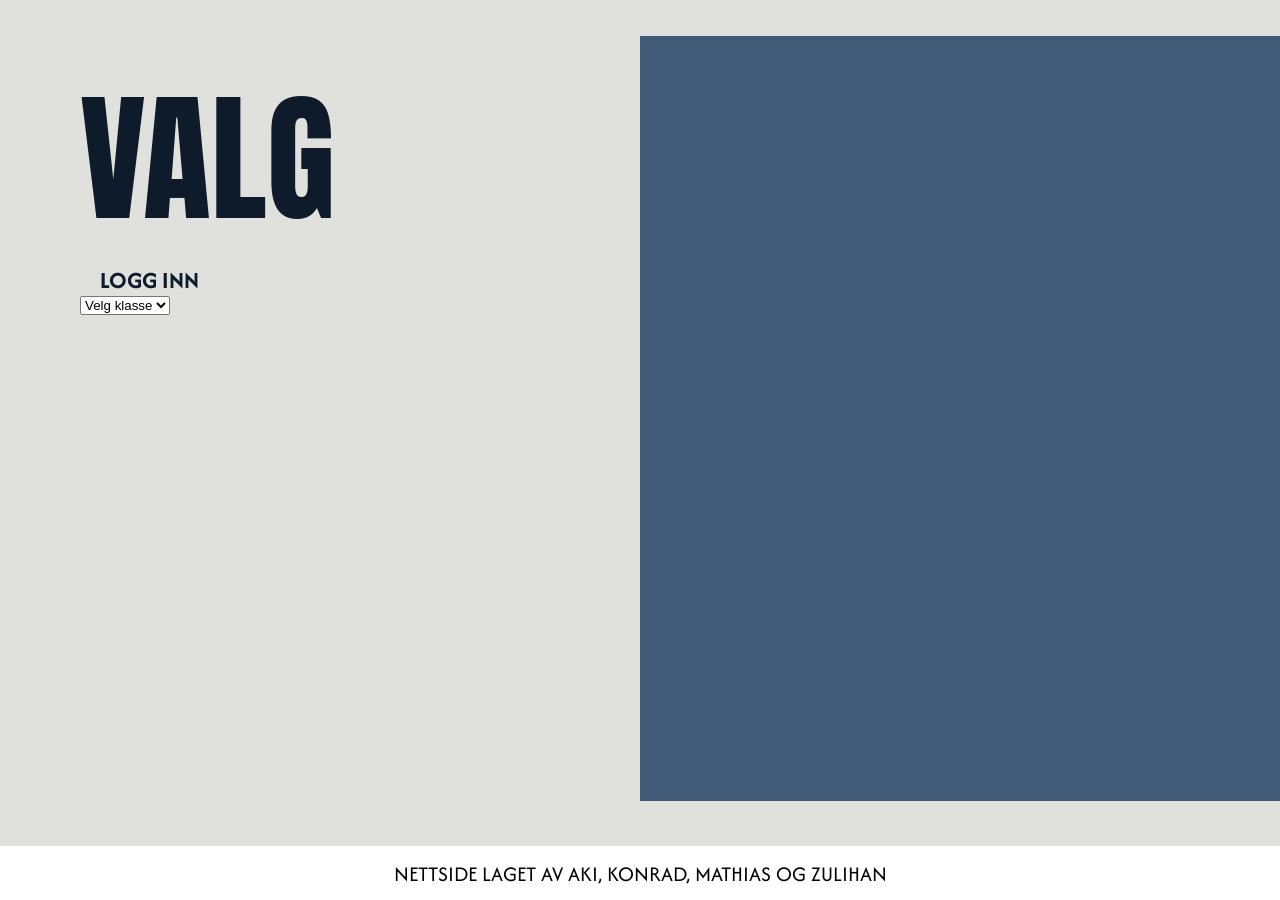
==== index.html @ a8dd0dee "Startet med logg inn siden" ====
<!DOCTYPE html>
<html lang="en">
<head>
    <meta charset="UTF-8">
    <meta name="viewport" content="width=device-width, initial-scale=1.0">
    <title>VALG nettside, Gruppe 1</title>
    <link rel="stylesheet" href="style.css">

    <!-- Anton og Afacad font -->
    <link rel="preconnect" href="https://fonts.googleapis.com">
    <link rel="preconnect" href="https://fonts.gstatic.com" crossorigin>
    <link href="https://fonts.googleapis.com/css2?family=Afacad:wght@400..700&family=Anton&display=swap" rel="stylesheet">
</head>
<body>
    <div class="divBoks">
        <div class="høyre">
            <p class="anton overskrift">VALG</p>
            <p class="afacadBold loggInn">LOGG INN</p>
            <select id="klasser">
                <option>Velg klasse</option>
                <option value="IMIT">IMIT</option>
                <option value="IMMP">IMMP</option>
                <option value="IMSTIT">IMSTIT</option>
                <option value="IMSTMP">IMSTMP</option>
            </select>
        </div>
        <div class="venstre">
            <div class="forsideBilde"></div> <!-- PLACEHOLDER -->
        </div>
    </div>
    <div class="bunn"><p class="afacad">NETTSIDE LAGET AV AKI, KONRAD, MATHIAS OG ZULIHAN</p></div>
    
</body>
</html>
---- style.css ----
body {
    margin: 0;
    padding: 0;
    background-color: #E0E1DD;
}

.anton {
  font-family: "Anton", sans-serif;
  font-weight: 400;
  font-style: normal;
}

.afacad {
  font-family: "Afacad", sans-serif;
  font-optical-sizing: auto;
  font-weight: 400;
  font-style: normal;
}


.afacadBold {
  font-family: "Afacad", sans-serif;
  font-optical-sizing: auto;
  font-weight: 700;
  font-style: normal;
}

.divBoks {
    width: 100vw;
    height: 100vh;
    display: flex;
    flex-direction: row;
}

.høyre {
    width: 45vw;
    height: 100vh;
    padding-left: 80px;
    display: flex;
    flex-direction: column;
    justify-content: flex-start;
    align-items: flex-start;
}

.overskrift {
    margin-top: 6vh;
    margin-bottom: 0;
    font-size: 15.5vmin;
    color: #0D1B2A;
}

.loggInn {
    margin-left: 20px;
    margin-top: 0;
    margin-bottom: 0;
    font-size: 24px;
    color: #0D1B2A;
}
.venstre {
    width: 50vw;
    height: 100vh;
    display: flex;
    justify-content: flex-start;
    align-items: flex-start;
}

.forsideBilde {
    background-color: #415A77;
    width: 75vmin;
    height: 85vmin;
    margin-top: 4vh;
}

.bunn {
    position:absolute;
    bottom: 0;
    left: 0;
    width: 100vw;
    height: 6vh;
    background-color: #ffffff;
    color: #000000;
    display: flex;
    justify-content: center;
    align-items: center;
    font-size: 2.4vmin;
    letter-spacing: 20%;
}
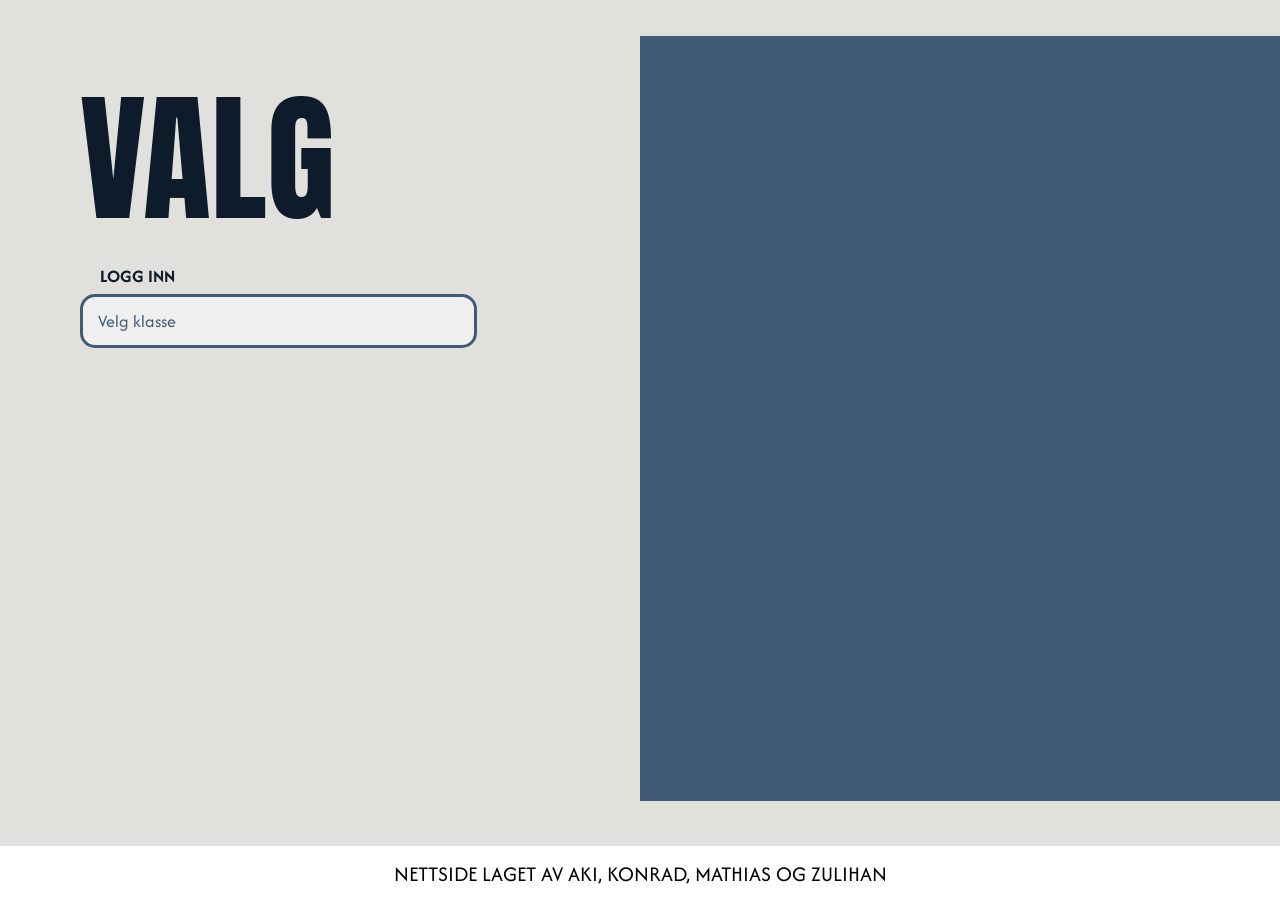
==== commit 3c676d8f: "Lagd velg klasse boks og fiksa designet til den." ====
--- a/index.html
+++ b/index.html
@@ -16,7 +16,7 @@
         <div class="høyre">
             <p class="anton overskrift">VALG</p>
             <p class="afacadBold loggInn">LOGG INN</p>
-            <select id="klasser">
+            <select class="klasser" required>
                 <option>Velg klasse</option>
                 <option value="IMIT">IMIT</option>
                 <option value="IMMP">IMMP</option>
--- a/style.css
+++ b/style.css
@@ -53,7 +53,7 @@
     margin-left: 20px;
     margin-top: 0;
     margin-bottom: 0;
-    font-size: 24px;
+    font-size: 2vmin;
     color: #0D1B2A;
 }
 .venstre {
@@ -84,4 +84,18 @@
     align-items: center;
     font-size: 2.4vmin;
     letter-spacing: 20%;
+}
+
+.klasser {
+    appearance: none;
+    font-family: "Afacad";
+    color: #415A77;
+    border-color: #415A77;
+    border-width: 0.4vmin;
+    border-radius: 15px;
+    margin-top: 0.7vh;
+    width: 31vw;
+    height: 6vh;
+    font-size: 2vmin;
+    padding-left: 1.2vw;
 }
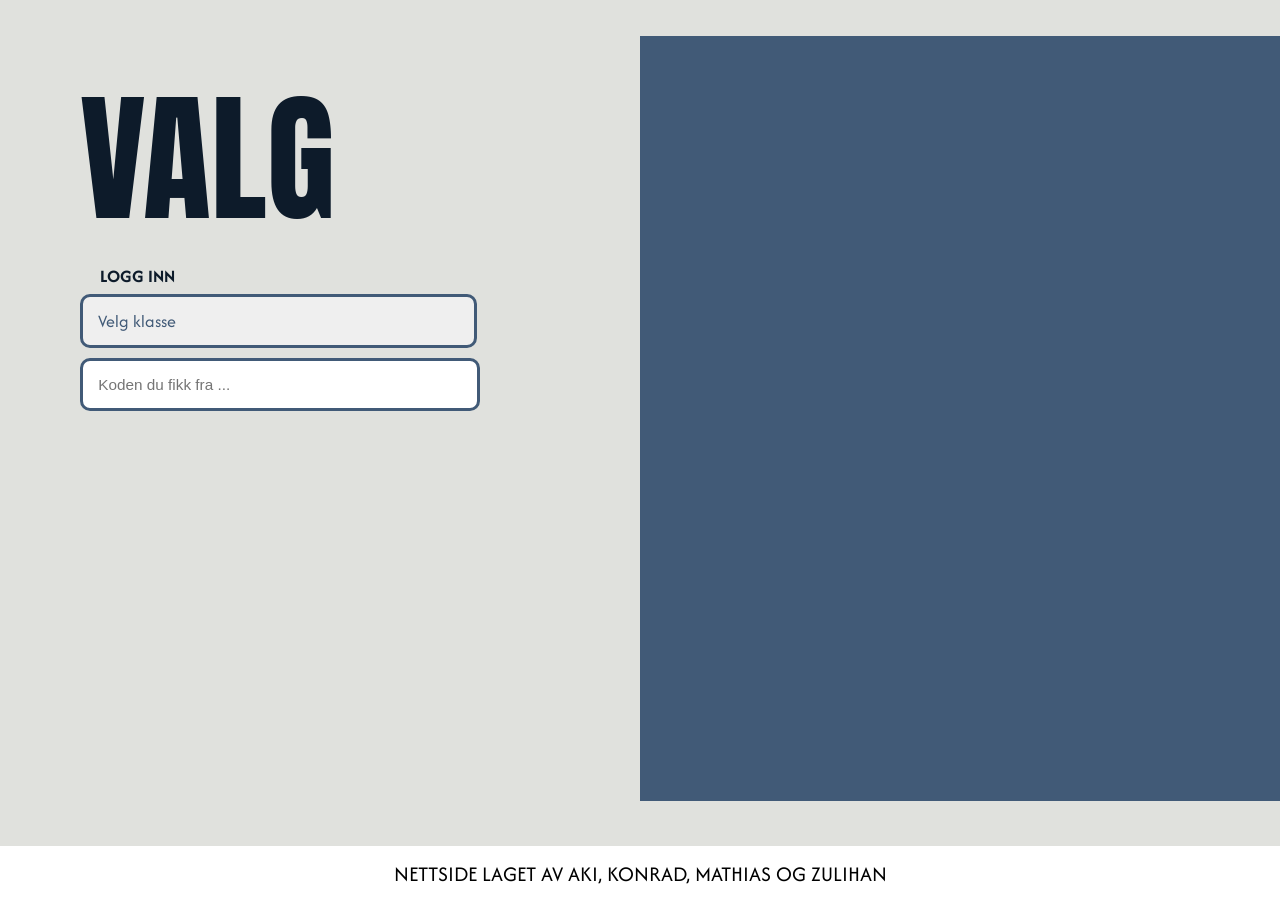
==== commit 0189c7fc: "Lagde en boks hvor man kan skrive inn koden sin, men den er ikke helt ferdig enda." ====
--- a/index.html
+++ b/index.html
@@ -23,6 +23,7 @@
                 <option value="IMSTIT">IMSTIT</option>
                 <option value="IMSTMP">IMSTMP</option>
             </select>
+            <input type="text" class="kodeBoks" placeholder="Koden du fikk fra ..." required>
         </div>
         <div class="venstre">
             <div class="forsideBilde"></div> <!-- PLACEHOLDER -->
--- a/style.css
+++ b/style.css
@@ -56,6 +56,35 @@
     font-size: 2vmin;
     color: #0D1B2A;
 }
+
+.klasser {
+    appearance: none;
+    font-family: "Afacad";
+    color: #415A77;
+    border-color: #415A77;
+    border-width: 0.4vmin;
+    border-radius: 10px;
+    margin-top: 0.7vh;
+    width: 31vw;
+    height: 6vh;
+    font-size: 2vmin;
+    padding-left: 1.2vw;
+}
+
+.kodeBoks {
+    appearance: none;
+    border-style: solid;
+    border-color: #415A77;
+    border-width: 0.4vmin;
+    border-radius: 10px;
+    margin-top: 10px;
+    width: 29.45vw;
+    height: 5vh;
+    padding-left: 1.2vw;
+    font-size: 1.7vmin;
+    color: red;
+}
+
 .venstre {
     width: 50vw;
     height: 100vh;
@@ -84,18 +113,4 @@
     align-items: center;
     font-size: 2.4vmin;
     letter-spacing: 20%;
-}
-
-.klasser {
-    appearance: none;
-    font-family: "Afacad";
-    color: #415A77;
-    border-color: #415A77;
-    border-width: 0.4vmin;
-    border-radius: 15px;
-    margin-top: 0.7vh;
-    width: 31vw;
-    height: 6vh;
-    font-size: 2vmin;
-    padding-left: 1.2vw;
 }
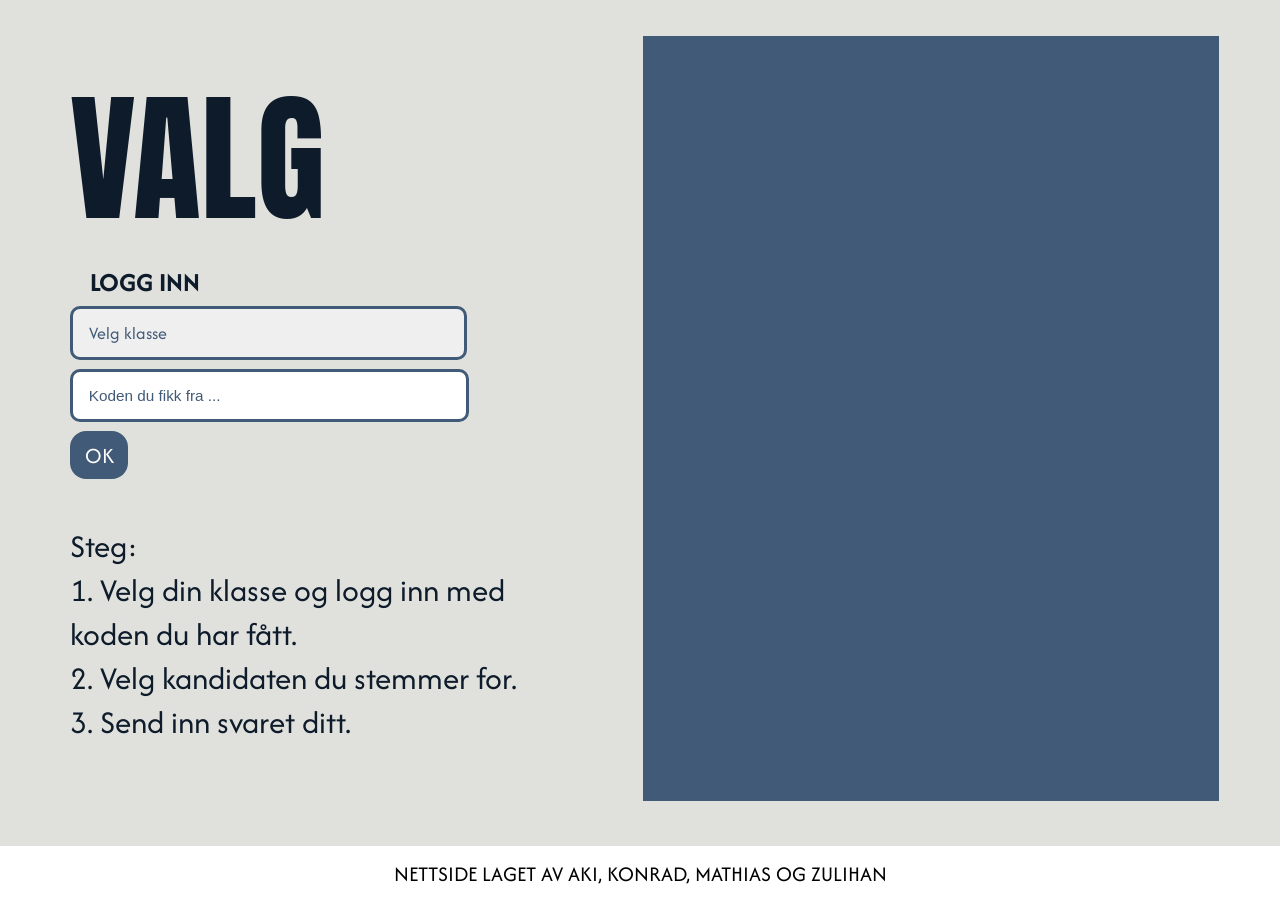
==== commit 3bfb1232: "Startet med å jobbe med stemme siden" ====
--- a/index.html
+++ b/index.html
@@ -15,21 +15,31 @@
     <div class="divBoks">
         <div class="høyre">
             <p class="anton overskrift">VALG</p>
+
             <p class="afacadBold loggInn">LOGG INN</p>
-            <select class="klasser" required>
+            <select class="klasser" id="klasse" required>
                 <option>Velg klasse</option>
                 <option value="IMIT">IMIT</option>
                 <option value="IMMP">IMMP</option>
                 <option value="IMSTIT">IMSTIT</option>
                 <option value="IMSTMP">IMSTMP</option>
             </select>
-            <input type="text" class="kodeBoks" placeholder="Koden du fikk fra ..." required>
+            <input type="text" class="kodeBoks" id="kode" placeholder="Koden du fikk fra ..." required>
+            <button type="submit" class="okKnapp" id="okKnapp" onclick="okKnapp()">OK</button>
+
+            <p class="afacad instruksjoner">Steg: <br>
+            1. Velg din klasse og logg inn med <br>
+            koden du har fått. <br>
+            2. Velg kandidaten du stemmer for. <br>
+            3. Send inn svaret ditt.</p>
         </div>
         <div class="venstre">
             <div class="forsideBilde"></div> <!-- PLACEHOLDER -->
         </div>
+
     </div>
     <div class="bunn"><p class="afacad">NETTSIDE LAGET AV AKI, KONRAD, MATHIAS OG ZULIHAN</p></div>
     
+    <script src="script.js"></script>
 </body>
 </html>
--- a/style.css
+++ b/style.css
@@ -35,7 +35,7 @@
 .høyre {
     width: 45vw;
     height: 100vh;
-    padding-left: 80px;
+    padding-left: 5.5vw;
     display: flex;
     flex-direction: column;
     justify-content: flex-start;
@@ -50,10 +50,10 @@
 }
 
 .loggInn {
-    margin-left: 20px;
+    margin-left: 1.5vw;
     margin-top: 0;
     margin-bottom: 0;
-    font-size: 2vmin;
+    font-size: 3vmin;
     color: #0D1B2A;
 }
 
@@ -63,7 +63,7 @@
     color: #415A77;
     border-color: #415A77;
     border-width: 0.4vmin;
-    border-radius: 10px;
+    border-radius: 1.1vmin;
     margin-top: 0.7vh;
     width: 31vw;
     height: 6vh;
@@ -76,13 +76,40 @@
     border-style: solid;
     border-color: #415A77;
     border-width: 0.4vmin;
-    border-radius: 10px;
-    margin-top: 10px;
-    width: 29.45vw;
+    border-radius: 1.1vmin;
+    margin-top: 1vh;
+    width: 29.33vw;
     height: 5vh;
     padding-left: 1.2vw;
     font-size: 1.7vmin;
-    color: red;
+    color: #415A77;
+}
+
+.kodeBoks::placeholder {
+    color: #415A77;
+}
+
+.okKnapp {
+    appearance: none;
+    border-style: none;
+    background-color: #415A77;
+    color: #ffffff;
+    margin-top: 1vh;
+    width: 4.5vw;
+    height: 5.3vh;
+    font-family: "Afacad";
+    font-size: 2.5vmin;
+    border-radius: 1.8vmin;
+}
+
+.okKnapp:active {
+    background-color: #1B263B;
+}
+
+.instruksjoner {
+    color: #0D1B2A;
+    font-size: 3.65vmin;
+    margin-top: 5vh;
 }
 
 .venstre {
@@ -95,7 +122,7 @@
 
 .forsideBilde {
     background-color: #415A77;
-    width: 75vmin;
+    width: 64vmin;
     height: 85vmin;
     margin-top: 4vh;
 }
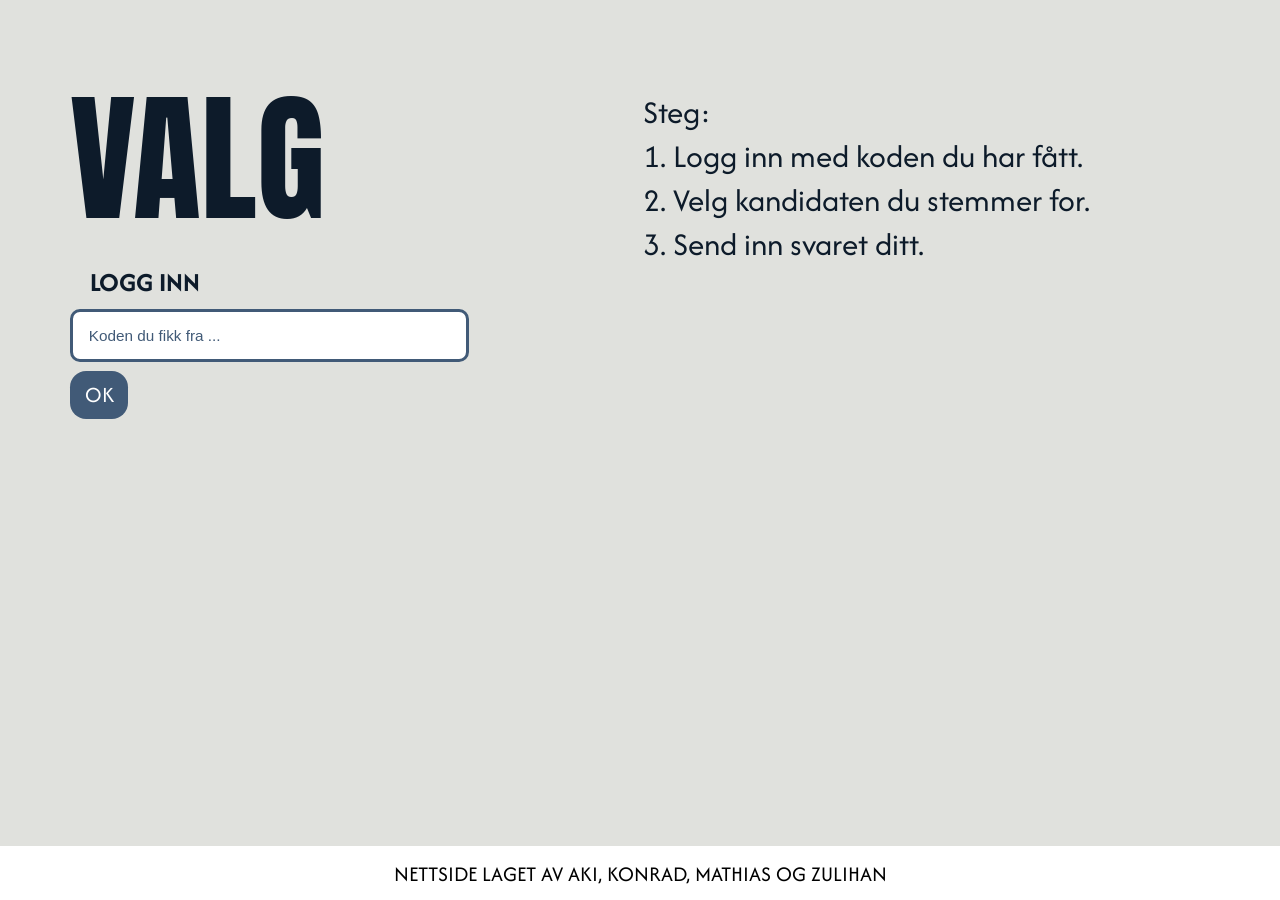
==== commit 74c8e0a7: "aki" ====
--- a/index.html
+++ b/index.html
@@ -3,7 +3,7 @@
 <head>
     <meta charset="UTF-8">
     <meta name="viewport" content="width=device-width, initial-scale=1.0">
-    <title>VALG nettside, Gruppe 1</title>
+    <title>Valg</title>
     <link rel="stylesheet" href="style.css">
 
     <!-- Anton og Afacad font -->
@@ -15,31 +15,22 @@
     <div class="divBoks">
         <div class="høyre">
             <p class="anton overskrift">VALG</p>
-
             <p class="afacadBold loggInn">LOGG INN</p>
-            <select class="klasser" id="klasse" required>
-                <option>Velg klasse</option>
-                <option value="IMIT">IMIT</option>
-                <option value="IMMP">IMMP</option>
-                <option value="IMSTIT">IMSTIT</option>
-                <option value="IMSTMP">IMSTMP</option>
-            </select>
             <input type="text" class="kodeBoks" id="kode" placeholder="Koden du fikk fra ..." required>
             <button type="submit" class="okKnapp" id="okKnapp" onclick="okKnapp()">OK</button>
-
-            <p class="afacad instruksjoner">Steg: <br>
-            1. Velg din klasse og logg inn med <br>
-            koden du har fått. <br>
-            2. Velg kandidaten du stemmer for. <br>
-            3. Send inn svaret ditt.</p>
         </div>
         <div class="venstre">
-            <div class="forsideBilde"></div> <!-- PLACEHOLDER -->
+            <div class="instruksjoner">
+                <p class="afacad instruksjoner">
+                    Steg: <br>
+                    1. Logg inn med koden du har fått.<br>
+                    2. Velg kandidaten du stemmer for. <br>
+                    3. Send inn svaret ditt. <br>
+                </p>
+            </div>
         </div>
-
     </div>
     <div class="bunn"><p class="afacad">NETTSIDE LAGET AV AKI, KONRAD, MATHIAS OG ZULIHAN</p></div>
-    
     <script src="script.js"></script>
 </body>
 </html>
--- a/style.css
+++ b/style.css
@@ -100,6 +100,7 @@
     font-family: "Afacad";
     font-size: 2.5vmin;
     border-radius: 1.8vmin;
+    transition: background-color ease 0.3s;
 }
 
 .okKnapp:active {
@@ -120,11 +121,9 @@
     align-items: flex-start;
 }
 
-.forsideBilde {
-    background-color: #415A77;
-    width: 64vmin;
-    height: 85vmin;
-    margin-top: 4vh;
+.instruksjoner {
+    display: flex;
+    align-items: center;
 }
 
 .bunn {
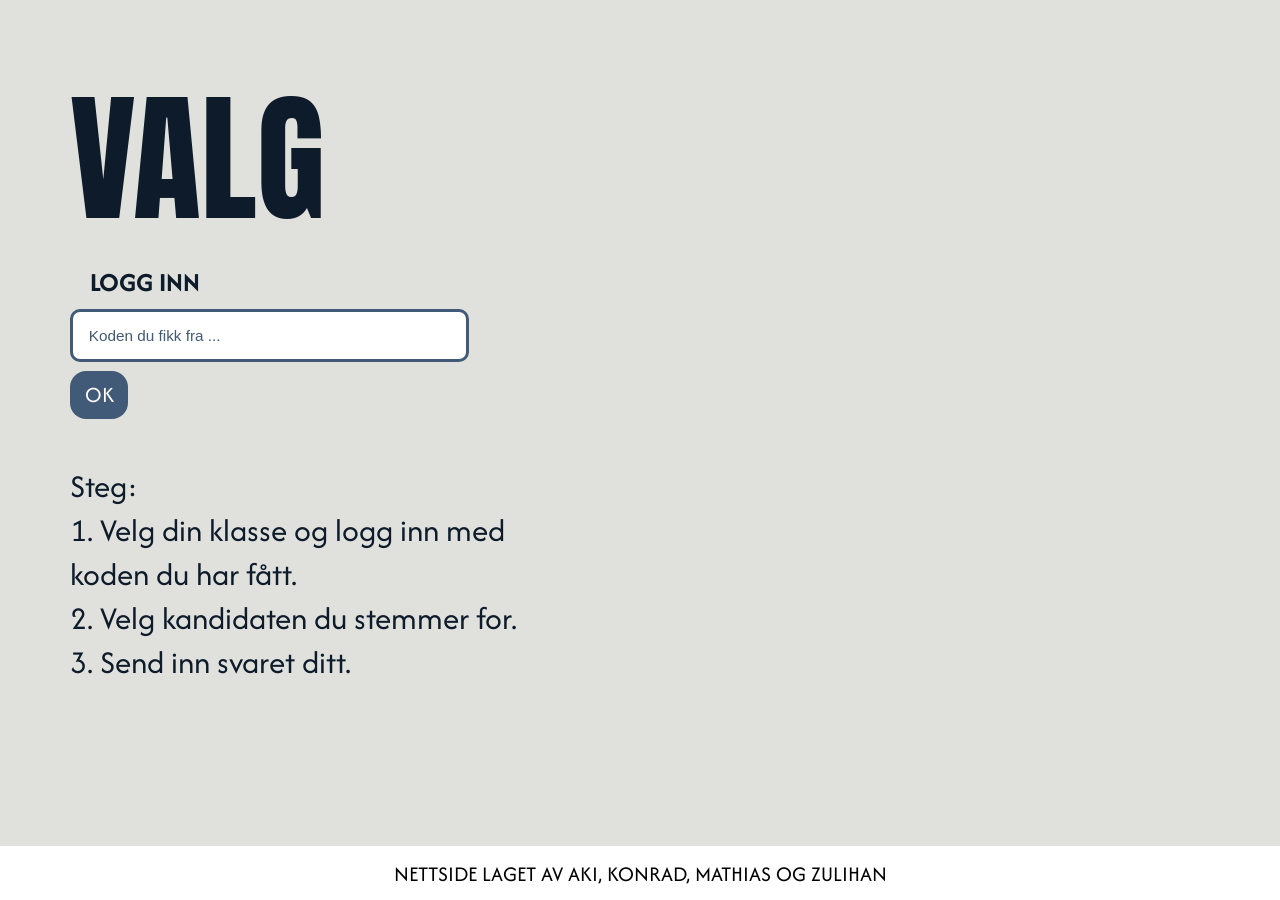
==== commit 036138e2: "made home page check class and send to correct" ====
--- a/index.html
+++ b/index.html
@@ -3,7 +3,7 @@
 <head>
     <meta charset="UTF-8">
     <meta name="viewport" content="width=device-width, initial-scale=1.0">
-    <title>Valg</title>
+    <title>VALG nettside, Gruppe 1</title>
     <link rel="stylesheet" href="style.css">
 
     <!-- Anton og Afacad font -->
@@ -15,22 +15,24 @@
     <div class="divBoks">
         <div class="høyre">
             <p class="anton overskrift">VALG</p>
+
             <p class="afacadBold loggInn">LOGG INN</p>
             <input type="text" class="kodeBoks" id="kode" placeholder="Koden du fikk fra ..." required>
             <button type="submit" class="okKnapp" id="okKnapp" onclick="okKnapp()">OK</button>
+
+            <p class="afacad instruksjoner">Steg: <br>
+            1. Velg din klasse og logg inn med <br>
+            koden du har fått. <br>
+            2. Velg kandidaten du stemmer for. <br>
+            3. Send inn svaret ditt.</p>
         </div>
         <div class="venstre">
-            <div class="instruksjoner">
-                <p class="afacad instruksjoner">
-                    Steg: <br>
-                    1. Logg inn med koden du har fått.<br>
-                    2. Velg kandidaten du stemmer for. <br>
-                    3. Send inn svaret ditt. <br>
-                </p>
-            </div>
+            <div class="forsideBilde"></div> <!-- PLACEHOLDER -->
         </div>
+
     </div>
     <div class="bunn"><p class="afacad">NETTSIDE LAGET AV AKI, KONRAD, MATHIAS OG ZULIHAN</p></div>
+    
     <script src="script.js"></script>
 </body>
 </html>
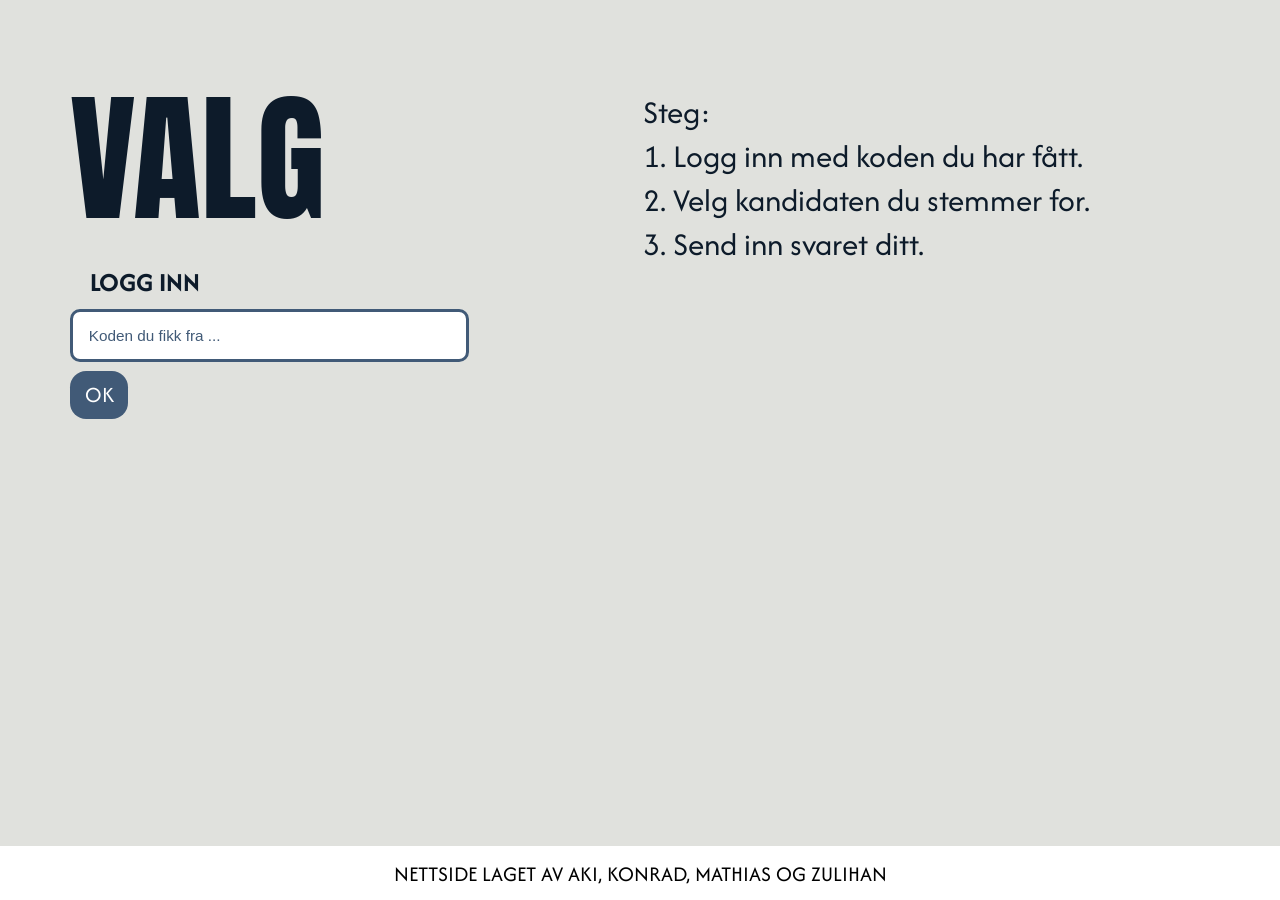
==== commit 61c10b89: "Merge remote-tracking branch 'origin/main' # Conflicts: #	script.js" ====
--- a/index.html
+++ b/index.html
@@ -3,7 +3,7 @@
 <head>
     <meta charset="UTF-8">
     <meta name="viewport" content="width=device-width, initial-scale=1.0">
-    <title>VALG nettside, Gruppe 1</title>
+    <title>Valg</title>
     <link rel="stylesheet" href="style.css">
 
     <!-- Anton og Afacad font -->
@@ -15,24 +15,22 @@
     <div class="divBoks">
         <div class="høyre">
             <p class="anton overskrift">VALG</p>
-
             <p class="afacadBold loggInn">LOGG INN</p>
             <input type="text" class="kodeBoks" id="kode" placeholder="Koden du fikk fra ..." required>
             <button type="submit" class="okKnapp" id="okKnapp" onclick="okKnapp()">OK</button>
-
-            <p class="afacad instruksjoner">Steg: <br>
-            1. Velg din klasse og logg inn med <br>
-            koden du har fått. <br>
-            2. Velg kandidaten du stemmer for. <br>
-            3. Send inn svaret ditt.</p>
         </div>
         <div class="venstre">
-            <div class="forsideBilde"></div> <!-- PLACEHOLDER -->
+            <div class="instruksjoner">
+                <p class="afacad instruksjoner">
+                    Steg: <br>
+                    1. Logg inn med koden du har fått.<br>
+                    2. Velg kandidaten du stemmer for. <br>
+                    3. Send inn svaret ditt. <br>
+                </p>
+            </div>
         </div>
-
     </div>
     <div class="bunn"><p class="afacad">NETTSIDE LAGET AV AKI, KONRAD, MATHIAS OG ZULIHAN</p></div>
-    
     <script src="script.js"></script>
 </body>
 </html>
